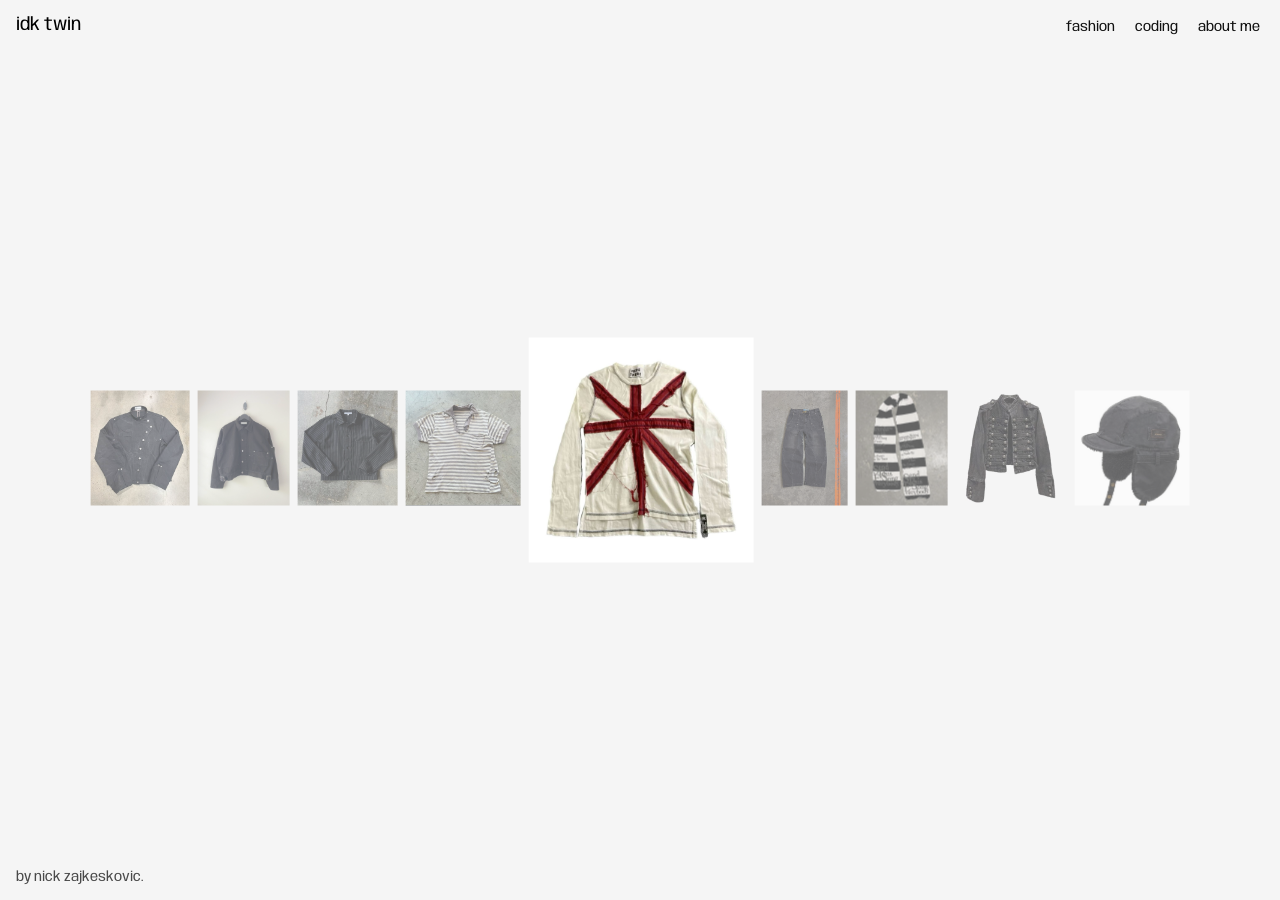
==== index.html @ a1517a1a "stupid changes for stupid git pages" ====
<!DOCTYPE html>
<html lang="en">
<head>
  <meta charset="UTF-8" />
  <meta name="viewport" content="width=device-width, initial-scale=1" />
  <title>my portfolio</title>
  <link rel="stylesheet" href="styles.css" />

  <link rel="icon" href="img/wack.jpg">
  <link rel="preconnect" href="https://fonts.googleapis.com">
  <link rel="preconnect" href="https://fonts.gstatic.com" crossorigin>
  <link href="https://fonts.googleapis.com/css2?family=Anybody:ital,wght@0,100..900;1,100..900&display=swap" rel="stylesheet">
</head>
<body>

  <p class="title">idk twin</p>
  <p class="author">by nick zajkeskovic.</p>

  <div class="top-nav">
    <a href="index.html">fashion</a>
    <a href="coding.html">coding</a>
    <a href="about.html">about me</a>
  </div>

  <main class="container">
    <div class="carousel-track-fashion">
      <article class="card">
        <img src="img/garment1.jpg" alt="garment" />
      </article>
      <article class="card">
        <img src="img/garment2.jpg" alt="garment" />
      </article>
      <article class="card">
        <img src="img/garment3.jpg" alt="garment" />
      </article>
      <article class="card">
        <img src="img/garment4.jpg" alt="garment" />
      </article>
      <article class="display-card">
        <img class="display-card" src="img/garment5.jpg" alt="garment" />
      </article>
      <article class="card">
        <img src="img/garment6.jpg" alt="garment" />
      </article>
      <article class="card">
        <img src="img/garment7.jpg" alt="garment" />
      </article>
      <article class="card">
        <img src="img/garment8.jpg" alt="garment" />
      </article>
      <article class="card">
        <img src="img/garment9.jpg" alt="garment" />
      </article>
    </div>
  </main>

  <script src="script.js"></script>
</body>
</html>
---- styles.css ----
/* Reset */
* {
  box-sizing: border-box;
  margin: 0;
  padding: 0;
}

body {
  font-family: "Anybody", sans-serif;
  height: 100vh;
  overflow: hidden;
  background: #f5f5f5;
}

/* Title: top left */
.title {
  position: fixed;
  top: 16px;
  left: 16px;
  font-size: 1.1rem;
}

/* Author: bottom left */
.author {
  position: fixed;
  bottom: 16px;
  left: 16px;
  font-size: 0.85rem;
  opacity: 0.7;
}

/* Image container: centered horizontally & vertically */
.container {
  position: absolute;
  top: 50%;
  left: 50%;
  transform: translate(-50%, -50%);
  display: flex;
  flex-direction: column;
  justify-content: center;
  align-items: center;
  gap: 8px;
  padding: 8px;
}

/* fashion */
.carousel-track-fashion {
    display: flex;
    align-items: center;
    gap: 0.5em;
}

.carousel-track-fashion .display-card {
  display: flex;
  flex-direction: row;
  align-items: center;
  gap: 2em;
}

.carousel-track-fashion .display-card img {
  max-height: 225px;
  max-width: 225px;
  object-fit: cover;
  flex-shrink: 0;
}

.carousel-track-fashion .card img{
  max-height: 115px;
  max-width: 115px;
  object-fit: cover;
  flex-shrink: 0;
  opacity: 0.6;
}

/* coding */
.carousel-track-coding {
  position: relative;
  display: flex;
  flex-direction: column;
  align-items: center;
  gap: 2em;
}

/* Images */
.carousel-track-coding .display-card img {
  max-height: 225px;
  max-width: 225px;
  object-fit: cover;
  flex-shrink: 0;
}

.carousel-track-coding .display-card {
  display: flex;
  flex-direction: row;
  align-items: center;
  gap: 2em;
}

.carousel-track-coding .display-card .project-title {
  font-size: 1rem;
}

.carousel-track-coding .display-card .description {
  font-size: 0.85rem;
}
.carousel-track-coding .card img {
  max-height: 115px;
  max-width: 115px;
  object-fit: cover;
  flex-shrink: 0;
  opacity: 0.6;
}

.carousel-track-coding .card p {
  display: none;
}

/* Make the container stick to the top-right */
.top-nav {
  display: flex;
  gap: 20px;           /* space between links */
  position: absolute;   /* position relative to the page */
  top: 20px;            /* distance from the top */
  right: 20px;          /* distance from the right */
  font-family: 'Anybody', sans-serif;
  font-size: 0.85rem;
}

.top-nav a {
  text-decoration: none;
  cursor: pointer;
  color: #111;
  transition: color 0.3s ease;
}

.top-nav a:hover {
  color: #656565;       /* hover color */
}

a {
  color: inherit;           /* inherit color from parent */
  cursor: pointer;          /* keeps the pointer on hover */
}
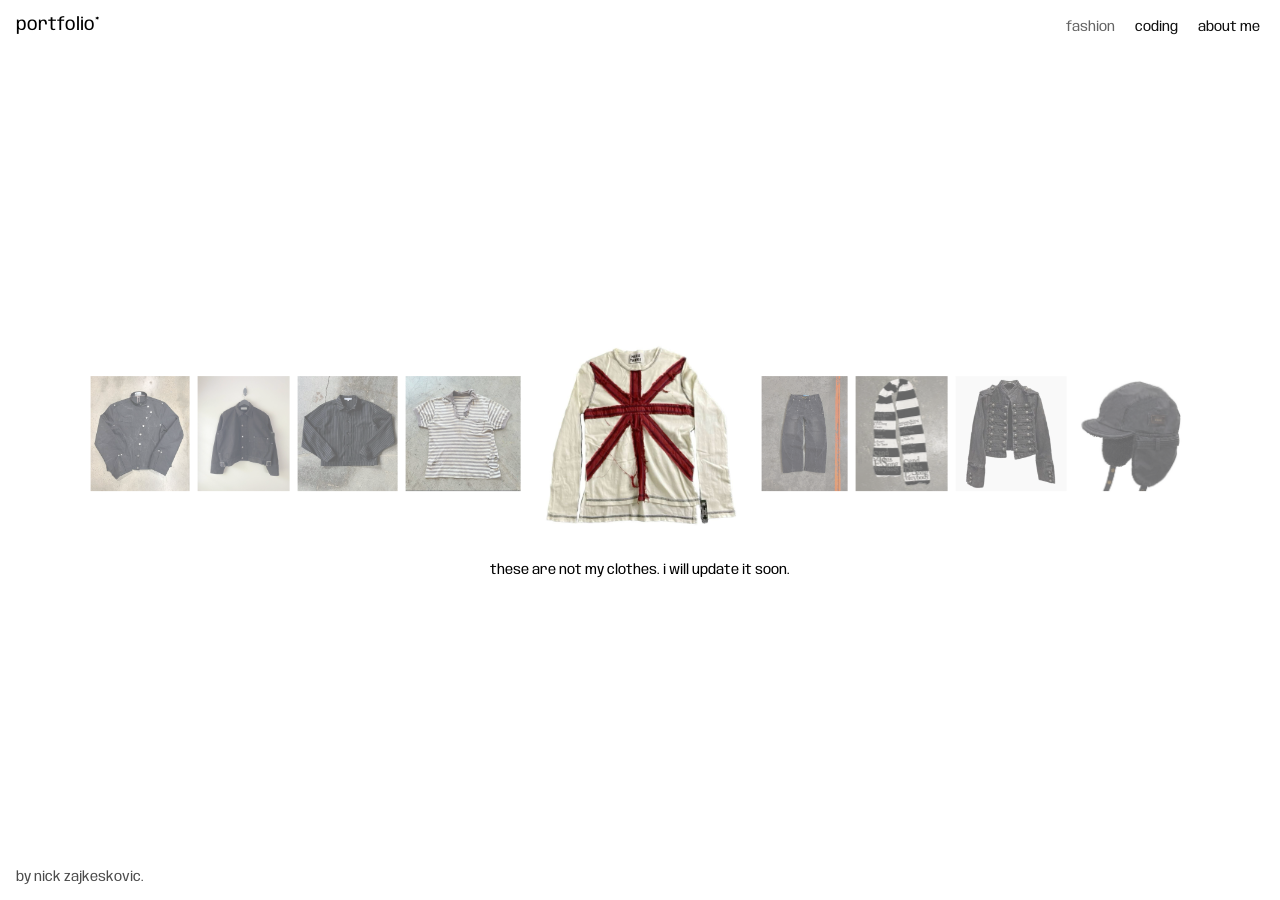
==== commit e469f89c: "minor improvements and changes to the coding section" ====
--- a/index.html
+++ b/index.html
@@ -3,7 +3,7 @@
 <head>
   <meta charset="UTF-8" />
   <meta name="viewport" content="width=device-width, initial-scale=1" />
-  <title>my portfolio</title>
+  <title>portfolio</title>
   <link rel="stylesheet" href="styles.css" />
 
   <link rel="icon" href="img/wack.jpg">
@@ -13,11 +13,11 @@
 </head>
 <body>
 
-  <p class="title">idk twin</p>
+  <p class="title">portfolio*</p>
   <p class="author">by nick zajkeskovic.</p>
 
   <div class="top-nav">
-    <a href="index.html">fashion</a>
+    <a class="current-nav" href="index.html">fashion</a>
     <a href="coding.html">coding</a>
     <a href="about.html">about me</a>
   </div>
@@ -52,6 +52,7 @@
         <img src="img/garment9.jpg" alt="garment" />
       </article>
     </div>
+    <p class="caption">these are not my clothes. i will update it soon.</p>
   </main>
 
   <script src="script.js"></script>
--- a/styles.css
+++ b/styles.css
@@ -9,7 +9,7 @@
   font-family: "Anybody", sans-serif;
   height: 100vh;
   overflow: hidden;
-  background: #f5f5f5;
+  background: #fff;
 }
 
 /* Title: top left */
@@ -83,8 +83,8 @@
 
 /* Images */
 .carousel-track-coding .display-card img {
-  max-height: 225px;
-  max-width: 225px;
+  height: 225px;
+  width: 225px;
   object-fit: cover;
   flex-shrink: 0;
 }
@@ -104,8 +104,8 @@
   font-size: 0.85rem;
 }
 .carousel-track-coding .card img {
-  max-height: 115px;
-  max-width: 115px;
+  height: 115px;
+  width: 115px;
   object-fit: cover;
   flex-shrink: 0;
   opacity: 0.6;
@@ -141,3 +141,12 @@
   color: inherit;           /* inherit color from parent */
   cursor: pointer;          /* keeps the pointer on hover */
 }
+
+.top-nav .current-nav {
+  color: #656565;
+}
+
+.caption {
+  padding-top: 0.5em;
+  font-size: 0.85rem;
+}
